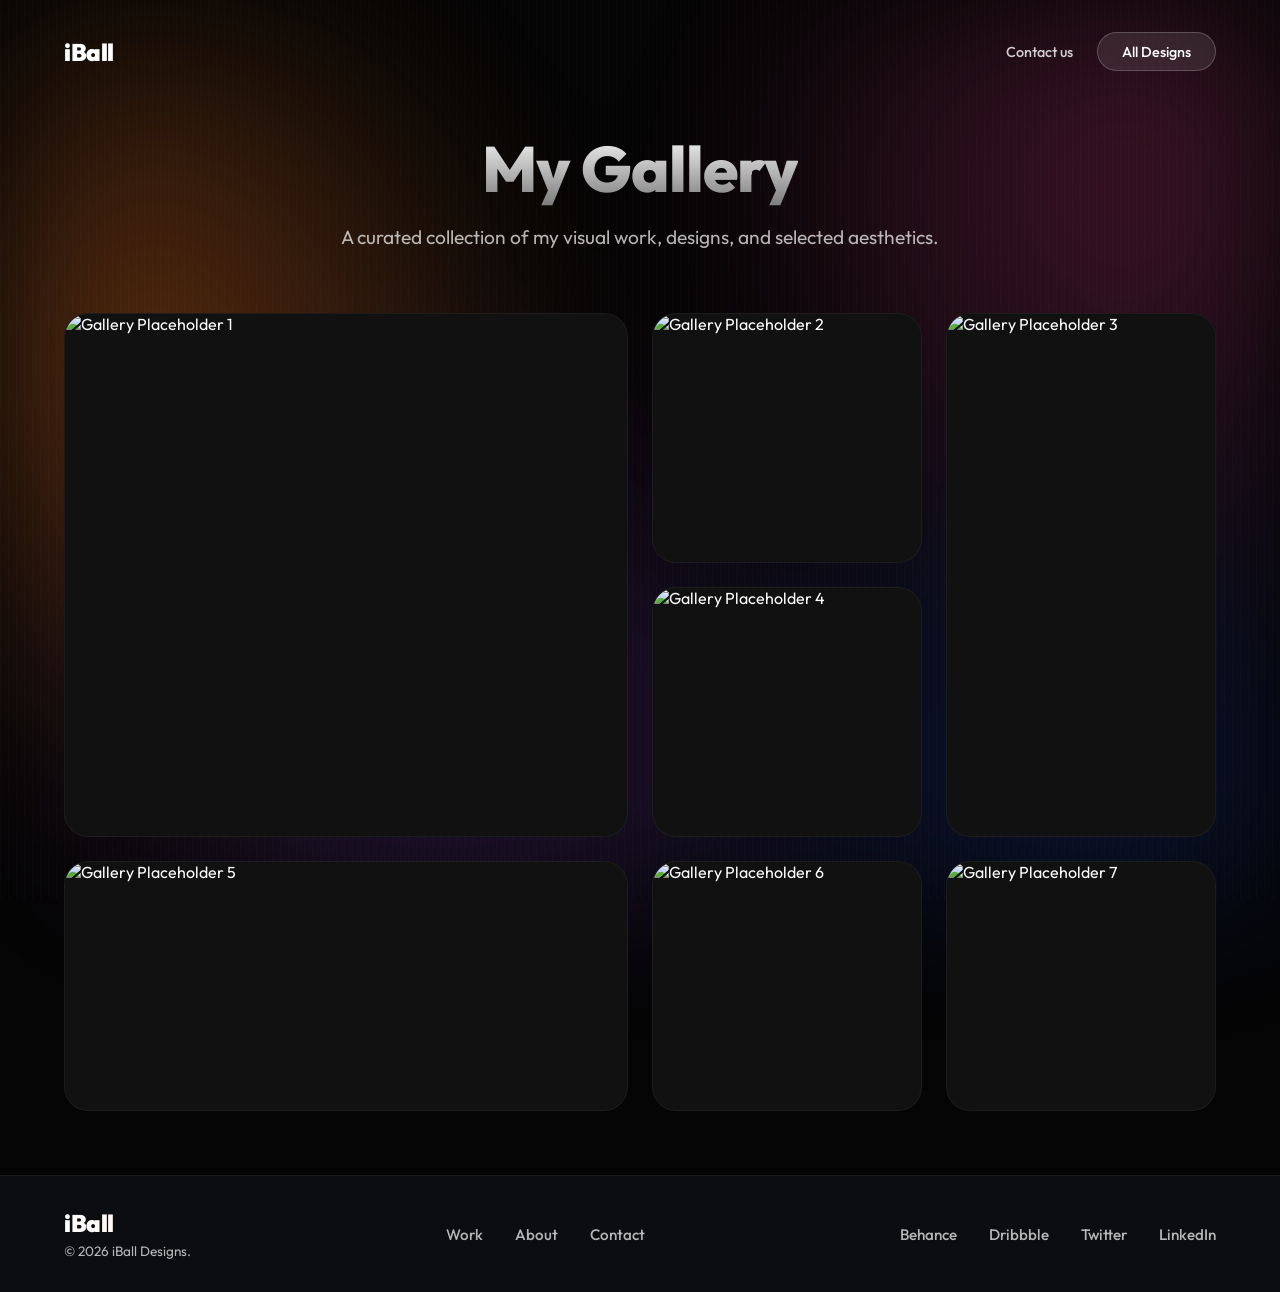
==== Website/gallery.html @ 33cebd2b "Prototype uploaded" ====
<!DOCTYPE html>
<html lang="en">

<head>
    <meta charset="UTF-8">
    <meta name="viewport" content="width=device-width, initial-scale=1.0">
    <title>iBall Designs | My Gallery</title>
    <!-- Modern Google Font: Outfit -->
    <link rel="preconnect" href="https://fonts.googleapis.com">
    <link rel="preconnect" href="https://fonts.gstatic.com" crossorigin>
    <link href="https://fonts.googleapis.com/css2?family=Outfit:wght@300;500;800;900&display=swap" rel="stylesheet">
    <link rel="stylesheet" href="theme.css">
</head>

<body>
    <!-- Navbar -->
    <nav class="navbar">
        <a href="index.html" class="logo" style="color: white; text-decoration: none;">iBall</a>
        <div class="nav-links">
            <a href="index.html#contact" class="nav-contact">Contact us</a>
            <a href="gallery.html" class="btn btn-secondary nav-btn">All Designs</a>
        </div>
    </nav>

    <!-- My Gallery Section -->
    <section class="gallery-section">
        <div class="gallery-header">
            <h2 class="section-title main-title-gradient">My Gallery</h2>
            <p class="section-description">A curated collection of my visual work, designs, and selected aesthetics.</p>
        </div>

        <div class="bento-grid">
            <!-- Large Item -->
            <div class="bento-item large">
                <img src="https://images.unsplash.com/photo-1618005182384-a83a8bd57fbe?auto=format&fit=crop&w=1200&q=80"
                    alt="Gallery Placeholder 1">
            </div>

            <!-- Standard Items -->
            <div class="bento-item">
                <img src="https://images.unsplash.com/photo-1558655146-d09347e92766?auto=format&fit=crop&w=600&q=80"
                    alt="Gallery Placeholder 2">
            </div>
            <div class="bento-item tall">
                <img src="https://images.unsplash.com/photo-1498050108023-c5249f4df085?auto=format&fit=crop&w=600&q=80"
                    alt="Gallery Placeholder 3">
            </div>
            <div class="bento-item">
                <img src="https://images.unsplash.com/photo-1633511090164-b448b173cc41?auto=format&fit=crop&w=600&q=80"
                    alt="Gallery Placeholder 4">
            </div>

            <!-- Wide Item -->
            <div class="bento-item wide">
                <img src="https://images.unsplash.com/photo-1550751827-4bd374c3f58b?auto=format&fit=crop&w=1200&q=80"
                    alt="Gallery Placeholder 5">
            </div>

            <!-- More Standard Items -->
            <div class="bento-item">
                <img src="https://images.unsplash.com/photo-1605810230434-7631ac76ec81?auto=format&fit=crop&w=600&q=80"
                    alt="Gallery Placeholder 6">
            </div>
            <div class="bento-item">
                <img src="https://images.unsplash.com/photo-1518770660439-4636190af475?auto=format&fit=crop&w=600&q=80"
                    alt="Gallery Placeholder 7">
            </div>
        </div>
    </section>

    <!-- Footer Section -->
    <footer class="site-footer">
        <div class="footer-container">
            <div class="footer-left">
                <div class="logo">iBall</div>
                <p>&copy; 2026 iBall Designs.</p>
            </div>
            <div class="footer-center">
                <a href="index.html#work">Work</a>
                <a href="index.html#about">About</a>
                <a href="index.html#contact">Contact</a>
            </div>
            <div class="footer-right">
                <a href="#">Behance</a>
                <a href="#">Dribbble</a>
                <a href="#">Twitter</a>
                <a href="#">LinkedIn</a>
            </div>
        </div>
    </footer>

    <!-- Image Modal -->
    <div id="imageModal" class="modal">
        <span class="close-modal">&times;</span>
        <img class="modal-content" id="modalImage" alt="Enlarged Image">
    </div>

    <script src="script.js"></script>
</body>

</html>
---- Website/theme.css ----
/* Base Styles & Custom Properties */
:root {
    --font-primary: 'Outfit', sans-serif;
    --text-color: #ffffff;
    --text-muted: rgba(255, 255, 255, 0.7);
    --primary-orange: #ff7043;
    --bg-overlay: rgba(0, 0, 0, 0.2);
}

* {
    margin: 0;
    padding: 0;
    box-sizing: border-box;
}

html {
    scroll-behavior: smooth;
}

body {
    font-family: var(--font-primary);
    color: var(--text-color);
    min-height: 100vh;
    overflow-x: hidden;
    background-color: #050505;
    position: relative;
    z-index: 0;
}

/* Cloudy Gradient Reveals */
body::before {
    content: '';
    position: fixed;
    top: 0;
    left: 0;
    right: 0;
    bottom: 0;
    z-index: -2;
    background:
        radial-gradient(circle at 10% 40%, rgba(255, 122, 39, 0.4) 0%, transparent 35%),
        radial-gradient(circle at 90% 20%, rgba(226, 65, 139, 0.3) 0%, transparent 35%),
        radial-gradient(circle at 35% 85%, rgba(126, 62, 191, 0.3) 0%, transparent 40%),
        radial-gradient(circle at 85% 90%, rgba(30, 63, 184, 0.3) 0%, transparent 35%);
    filter: blur(80px);
    opacity: 0.9;
    pointer-events: none;
}

/* Ribbed Texture Overlay */
body::after {
    content: '';
    position: fixed;
    top: 0;
    left: 0;
    right: 0;
    bottom: 0;
    z-index: -1;
    background: repeating-linear-gradient(to right,
            rgba(255, 255, 255, 0.02) 0px,
            rgba(255, 255, 255, 0.02) 1px,
            transparent 1px,
            transparent 8px);
    pointer-events: none;
}

/* Navbar */
.navbar {
    display: flex;
    justify-content: space-between;
    align-items: center;
    padding: 2rem 5%;
    position: absolute;
    width: 100%;
    top: 0;
    z-index: 10;
}

.logo {
    font-weight: 900;
    font-size: 1.5rem;
    letter-spacing: -0.5px;
}

.nav-links {
    display: flex;
    align-items: center;
}

.nav-links a {
    color: var(--text-color);
    text-decoration: none;
    margin-left: 2rem;
    font-weight: 500;
    font-size: 0.9rem;
    opacity: 0.8;
    transition: opacity 0.3s ease;
}

.nav-links a:hover {
    opacity: 1;
}

.nav-links .nav-contact {
    margin-left: 4rem;
}

.nav-links .nav-btn {
    margin-left: 1.5rem;
    padding: 0.6rem 1.5rem;
    opacity: 1;
    display: inline-flex;
    align-items: center;
    justify-content: center;
}

/* Hero Section */
.hero {
    display: flex;
    min-height: 100vh;
    padding: 6rem 5% 0;
    align-items: center;
    position: relative;
    z-index: 1;
}

/* Left Content */
.hero-content {
    flex: 1;
    max-width: 600px;
    animation: fadeUp 1s cubic-bezier(0.16, 1, 0.3, 1) forwards;
    opacity: 0;
    transform: translateY(30px);
    z-index: 10;
    pointer-events: none;
    /* Let mouse through to iframe */
}

/* Allow buttons to be clickable */
.hero-content .cta-group {
    pointer-events: auto;
}

.subtitle {
    font-size: 1rem;
    font-weight: 500;
    text-transform: uppercase;
    letter-spacing: 3px;
    color: var(--text-muted);
    margin-bottom: 1rem;
}

.title {
    font-size: clamp(6rem, 12vw, 10rem);
    font-weight: 900;
    line-height: 0.9;
    letter-spacing: -3px;
    margin-bottom: 1.5rem;
    text-shadow: 0 10px 30px rgba(0, 0, 0, 0.4);
}

.gradient-text {
    /* Using background-clip for a stunning text effect that pops against the background */
    background: linear-gradient(90deg, #fff, #ffeae3);
    -webkit-background-clip: text;
    background-clip: text;
    -webkit-text-fill-color: transparent;
}

.description {
    font-size: 1.2rem;
    line-height: 1.6;
    color: var(--text-muted);
    margin-bottom: 2.5rem;
    max-width: 80%;
}

/* Call to Action Buttons */
.cta-group {
    display: flex;
    gap: 1rem;
}

.btn {
    padding: 1rem 2rem;
    border-radius: 50px;
    font-size: 1rem;
    font-weight: 500;
    cursor: pointer;
    transition: all 0.3s cubic-bezier(0.16, 1, 0.3, 1);
    font-family: inherit;
    border: none;
    outline: none;
}

.btn-primary {
    background: #ffffff;
    color: #1a1a1a;
    box-shadow: 0 10px 20px rgba(0, 0, 0, 0.1);
}

.btn-primary:hover {
    transform: translateY(-3px);
    box-shadow: 0 15px 25px rgba(0, 0, 0, 0.2);
}

.btn-secondary {
    background: rgba(255, 255, 255, 0.1);
    color: #ffffff;
    border: 1px solid rgba(255, 255, 255, 0.2);
    backdrop-filter: blur(10px);
}

.btn-secondary:hover {
    background: rgba(255, 255, 255, 0.2);
}

/* Right Content: Spline Asset */
.hero-asset {
    position: absolute;
    top: 0;
    left: 0;
    width: 150vw;
    /* Stretch width so center is horizontally shifted to 75vw (right screen half) */
    height: 100vh;
    z-index: 1;
    /* Below content but above background */
    display: block;
    pointer-events: auto;
}

.spline-placeholder {
    width: 100%;
    height: 100%;
    position: relative;
    background: transparent;
    border: none;
    box-shadow: none;
    backdrop-filter: none;
    -webkit-backdrop-filter: none;
}

/* Removed Placeholder content as we use iframe now */

/* Animations */
@keyframes fadeUp {
    to {
        opacity: 1;
        transform: translateY(0);
    }
}

@keyframes float {

    0%,
    100% {
        transform: translateY(0);
    }

    50% {
        transform: translateY(-15px);
    }
}

@keyframes drift {
    0% {
        transform: translate(-30%, -30%);
    }

    100% {
        transform: translate(30%, 30%);
    }
}

/* Responsive */
@media (max-width: 992px) {
    .hero {
        flex-direction: column;
        text-align: center;
        padding-top: 8rem;
    }

    .hero-content {
        margin: 0 auto;
        display: flex;
        flex-direction: column;
        align-items: center;
    }

    .description {
        max-width: 100%;
    }

    .hero-asset {
        position: relative;
        width: 100vw;
        left: -5%;
        /* account for container padding */
        height: 50vh;
    }

    .spline-placeholder {
        min-height: 400px;
    }

    .work-container {
        flex-direction: column-reverse;
        gap: 2rem;
    }

    .work-header {
        text-align: center;
        margin-bottom: 2rem;
        padding-right: 0;
    }

    /* Carousel Responsive */
    .carousel-container {
        width: 100%;
        height: 350px;
        flex: none;
    }

    .card {
        width: 90%;
        aspect-ratio: 16 / 9;
        height: auto;
    }

    .card.state-1 {
        transform: translate(-50%, -50%) scale(0.85) translateX(15%);
    }

    .card.state--1 {
        transform: translate(-50%, -50%) scale(0.85) translateX(-15%);
    }
}

/* --- My Work Carousel Section --- */
.work-section {
    padding: 4rem 5%;
    background-color: #0c0d10;
    /* Different dark theme background */
    position: relative;
    z-index: 1;
    overflow: hidden;
}

.work-section::before {
    content: '';
    position: absolute;
    top: -50%;
    left: -50%;
    width: 200%;
    height: 200%;
    background: radial-gradient(circle at 50% 50%, rgba(255, 112, 67, 0.05) 0%, transparent 60%);
    z-index: -1;
    pointer-events: none;
}

.work-container {
    max-width: 1400px;
    margin: 0 auto;
    display: flex;
    flex-direction: row;
    align-items: center;
    gap: 4rem;
}

.work-header {
    text-align: left;
    margin-bottom: 0;
    flex: 1;
    padding-right: 2rem;
}

.section-title {
    font-size: clamp(3rem, 5vw, 4.5rem);
    font-weight: 800;
    margin-bottom: 1rem;
    letter-spacing: -1px;
}

.section-description {
    color: var(--text-muted);
    font-size: 1.2rem;
    max-width: 600px;
}

/* Stacked Carousel Container */
.carousel-container {
    position: relative;
    flex: 1.5;
    width: 100%;
    max-width: 900px;
    height: 450px;
    perspective: 1000px;
    display: flex;
    justify-content: center;
    align-items: center;
}

.carousel-cards {
    position: relative;
    width: 100%;
    height: 100%;
    transform-style: preserve-3d;
    cursor: grab;
    user-select: none;
}

.carousel-cards:active {
    cursor: grabbing;
}

/* Individual Cards */
.card {
    position: absolute;
    top: 50%;
    left: 50%;
    width: 75%;
    aspect-ratio: 16 / 9;
    height: auto;
    transform: translate(-50%, -50%);
    /* Default centered state */
    background: #111;
    border-radius: 24px;
    overflow: hidden;
    box-shadow: 0 20px 40px rgba(0, 0, 0, 0.4);
    transition: transform 0.6s cubic-bezier(0.2, 0.8, 0.2, 1), opacity 0.6s ease, z-index 0s;
    will-change: transform, opacity;
    border: 1px solid rgba(255, 255, 255, 0.05);
}

.card img {
    width: 100%;
    height: 100%;
    object-fit: cover;
    pointer-events: none;
}

.card-content {
    position: absolute;
    bottom: 0;
    left: 0;
    width: 100%;
    padding: 2.5rem 2rem 2rem;
    background: linear-gradient(to top, rgba(0, 0, 0, 0.95) 0%, rgba(0, 0, 0, 0) 100%);
    transform: translateY(20px);
    opacity: 0;
    transition: all 0.4s ease;
}

/* Only show content for active card */
.card.state-0 .card-content {
    transform: translateY(0);
    opacity: 1;
}

.card-content h3 {
    font-size: 1.8rem;
    margin-bottom: 0.5rem;
    font-weight: 700;
    color: #fff;
}

.card-content p {
    color: var(--primary-orange);
    font-weight: 500;
    font-size: 1rem;
}

/* Dynamic Card States */
/* state-0 = active (front) */
.card.state-0 {
    transform: translate(-50%, -50%) scale(1) translateX(0);
    z-index: 3;
    opacity: 1;
    box-shadow: 0 30px 60px rgba(0, 0, 0, 0.5), 0 0 0 1px rgba(255, 255, 255, 0.1);
}

/* state-1 = right (next) */
.card.state-1 {
    transform: translate(-50%, -50%) scale(0.85) translateX(25%);
    z-index: 2;
    opacity: 0.6;
}

/* state--1 = left (prev) */
.card.state--1 {
    transform: translate(-50%, -50%) scale(0.85) translateX(-25%);
    z-index: 2;
    opacity: 0.6;
}

/* Hidden behind cards */
.card.state-hidden {
    transform: translate(-50%, -50%) scale(0.7) translateX(0);
    z-index: 1;
    opacity: 0;
}

/* Controls */
.carousel-controls {
    position: absolute;
    bottom: -20px;
    display: flex;
    gap: 1.5rem;
    z-index: 10;
}

.control-btn {
    width: 50px;
    height: 50px;
    border-radius: 50%;
    background: rgba(255, 255, 255, 0.05);
    border: 1px solid rgba(255, 255, 255, 0.1);
    color: #fff;
    cursor: pointer;
    display: flex;
    justify-content: center;
    align-items: center;
    transition: all 0.3s cubic-bezier(0.16, 1, 0.3, 1);
    backdrop-filter: blur(10px);
}

.control-btn:hover {
    background: rgba(255, 255, 255, 0.2);
}

/* --- Contact Section --- */
.contact-section {
    padding: 6rem 5%;
    background-color: transparent;
    position: relative;
    z-index: 1;
}

.contact-header {
    text-align: center;
    margin-bottom: 4rem;
}

.contact-header .section-title {
    font-size: clamp(2.5rem, 5vw, 4rem);
    font-weight: 800;
    margin-bottom: 1rem;
    letter-spacing: -1px;
}

.main-title-gradient {
    background: linear-gradient(to bottom, #ffffff 0%, #777777 100%);
    -webkit-background-clip: text;
    background-clip: text;
    -webkit-text-fill-color: transparent;
    display: inline-block;
}

.contact-header .section-description {
    color: var(--text-muted);
    font-size: 1.1rem;
    max-width: 500px;
    margin: 0 auto;
}

.contact-container {
    max-width: 1000px;
    margin: 0 auto;
    display: flex;
    justify-content: space-between;
    gap: 4rem;
    align-items: flex-start;
}

/* Left Side: Contact Info (matches image, except flipped visually via html structure) */
.contact-info {
    flex: 1;
    display: flex;
    flex-direction: column;
    gap: 2.5rem;
    padding-top: 1rem;
}

.info-item {
    display: flex;
    align-items: center;
    gap: 1.5rem;
}

.info-icon {
    width: 60px;
    height: 60px;
    background: linear-gradient(135deg, #f8f9fa 0%, #ced4da 100%);
    border-radius: 50%;
    display: flex;
    justify-content: center;
    align-items: center;
    color: #1a1a1a;
    flex-shrink: 0;
    box-shadow: 0 10px 20px rgba(255, 255, 255, 0.05);
}

.info-text h3 {
    font-size: 1.1rem;
    font-weight: 700;
    margin-bottom: 0.3rem;
    color: #fff;
}

.info-text p {
    color: var(--text-muted);
    font-size: 0.95rem;
}

.social-links-section {
    margin-top: 1rem;
}

.social-links-section h3 {
    font-size: 1.1rem;
    font-weight: 600;
    margin-bottom: 1.2rem;
    color: #fff;
}

.social-icons {
    display: flex;
    gap: 1rem;
}

.social-icon {
    width: 45px;
    height: 45px;
    background: rgba(255, 255, 255, 0.1);
    border: 1px solid rgba(255, 255, 255, 0.2);
    backdrop-filter: blur(10px);
    border-radius: 50%;
    display: flex;
    justify-content: center;
    align-items: center;
    color: #fff;
    text-decoration: none;
    font-weight: 600;
    font-size: 0.9rem;
    transition: all 0.3s cubic-bezier(0.16, 1, 0.3, 1);
}

.social-icon:hover {
    background: rgba(255, 255, 255, 0.2);
}

/* Right Side: Contact Form */
.contact-form-container {
    flex: 1.5;
    background-color: #1f1f1f;
    padding: 3rem;
    border-radius: 12px;
    border: 1px solid rgba(255, 255, 255, 0.05);
}

.form-title {
    font-size: 1.8rem;
    font-weight: 700;
    margin-bottom: 1.5rem;
    color: #fff;
}

.contact-form {
    display: flex;
    flex-direction: column;
    gap: 1.2rem;
}

.form-group {
    display: flex;
    flex-direction: column;
    gap: 0.5rem;
}

.form-group label {
    font-size: 0.9rem;
    font-weight: 600;
    color: #fff;
}

.form-group input,
.form-group textarea {
    width: 100%;
    padding: 1rem 1.2rem;
    background-color: #2a2a2a;
    border: 1px solid #333;
    border-radius: 8px;
    color: #fff;
    font-family: var(--font-primary);
    font-size: 0.95rem;
    transition: all 0.3s ease;
    outline: none;
}

.form-group input::placeholder,
.form-group textarea::placeholder {
    color: rgba(255, 255, 255, 0.4);
}

.form-group input:focus,
.form-group textarea:focus {
    border-color: #ced4da;
    background-color: #333;
    box-shadow: 0 0 0 2px rgba(255, 255, 255, 0.1);
}

.form-group textarea {
    resize: vertical;
    min-height: 120px;
}

.btn-submit {
    background: linear-gradient(135deg, #f8f9fa 0%, #ced4da 100%);
    color: #1a1a1a;
    border: none;
    padding: 1.2rem;
    border-radius: 8px;
    font-size: 1.1rem;
    font-weight: 600;
    cursor: pointer;
    transition: all 0.3s ease;
    margin-top: 0.5rem;
    width: 100%;
}

.btn-submit:hover {
    background: linear-gradient(135deg, #ffffff 0%, #e9ecef 100%);
    transform: translateY(-2px);
    box-shadow: 0 10px 20px rgba(255, 255, 255, 0.15);
}

@media (max-width: 992px) {
    .contact-container {
        flex-direction: column;
    }

    .contact-info,
    .contact-form-container {
        width: 100%;
    }

    .contact-form-container {
        padding: 2rem;
    }
}

/* --- Footer Section --- */
.site-footer {
    background-color: #0c0d10;
    padding: 2rem 5%;
    border-top: 1px solid rgba(255, 255, 255, 0.05);
    position: relative;
    z-index: 10;
}

.footer-container {
    max-width: 1400px;
    margin: 0 auto;
    display: flex;
    justify-content: space-between;
    align-items: center;
    flex-wrap: wrap;
    gap: 2rem;
}

.footer-left {
    display: flex;
    flex-direction: column;
    gap: 0.25rem;
}

.footer-left .logo {
    font-size: 1.5rem;
    font-weight: 900;
    margin-bottom: 0;
    background: linear-gradient(90deg, #fff, #ffeae3);
    -webkit-background-clip: text;
    background-clip: text;
    -webkit-text-fill-color: transparent;
    display: inline-block;
}

.footer-left p {
    color: var(--text-muted);
    font-size: 0.85rem;
}

.footer-center,
.footer-right {
    display: flex;
    gap: 2rem;
    align-items: center;
    flex-wrap: wrap;
}

.footer-center a,
.footer-right a {
    color: var(--text-muted);
    text-decoration: none;
    font-size: 0.95rem;
    font-weight: 500;
    transition: color 0.3s ease;
}

.footer-center a:hover,
.footer-right a:hover {
    color: var(--primary-orange);
}

@media (max-width: 992px) {
    .footer-container {
        flex-direction: column;
        text-align: center;
        gap: 1.5rem;
    }

    .footer-center,
    .footer-right {
        justify-content: center;
        gap: 1.5rem;
    }
}

/* --- Gallery Bento Grid --- */
.gallery-section {
    padding: 8rem 5% 4rem;
    min-height: 100vh;
    background-color: transparent;
    position: relative;
    z-index: 1;
}

.gallery-header {
    text-align: center;
    margin-bottom: 4rem;
}

.gallery-header .section-title {
    font-size: clamp(3rem, 5vw, 4.5rem);
    font-weight: 800;
    margin-bottom: 1rem;
    letter-spacing: -1px;
}

.gallery-header .section-description {
    color: var(--text-muted);
    font-size: 1.2rem;
    max-width: 600px;
    margin: 0 auto;
}

.bento-grid {
    display: grid;
    grid-template-columns: repeat(4, 1fr);
    grid-auto-rows: 250px;
    gap: 1.5rem;
    max-width: 1400px;
    margin: 0 auto;
}

.bento-item {
    position: relative;
    border-radius: 24px;
    overflow: hidden;
    background: #111;
    border: 1px solid rgba(255, 255, 255, 0.05);
    transition: transform 0.4s ease, box-shadow 0.4s ease;
}

.bento-item img {
    width: 100%;
    height: 100%;
    object-fit: cover;
    transition: transform 0.6s ease;
}

.bento-item:hover {
    transform: translateY(-5px);
    box-shadow: 0 20px 40px rgba(0, 0, 0, 0.4), 0 0 0 1px rgba(255, 112, 67, 0.3);
}

.bento-item:hover img {
    transform: scale(1.05);
}

/* Specific Grid Placements for Bento Layout */
.bento-item.large {
    grid-column: span 2;
    grid-row: span 2;
}

.bento-item.tall {
    grid-row: span 2;
}

.bento-item.wide {
    grid-column: span 2;
}

@media (max-width: 992px) {
    .bento-grid {
        grid-template-columns: repeat(2, 1fr);
        grid-auto-rows: 200px;
    }
}

@media (max-width: 576px) {
    .bento-grid {
        grid-template-columns: 1fr;
        grid-auto-rows: 250px;
    }

    .bento-item.large,
    .bento-item.wide,
    .bento-item.tall {
        grid-column: 1 / -1;
        grid-row: auto;
    }
}

/* --- Image Modal --- */
.modal {
    display: none;
    /* Block will be overridden by JS via flex, or use class to toggle flex */
    position: fixed;
    z-index: 2000;
    left: 0;
    top: 0;
    width: 100%;
    height: 100%;
    overflow: hidden;
    background-color: rgba(0, 0, 0, 0.9);
    backdrop-filter: blur(10px);
    opacity: 0;
    transition: opacity 0.3s ease;
}

.modal.show {
    display: flex;
    justify-content: center;
    align-items: center;
    opacity: 1;
}

.modal-content {
    margin: auto;
    display: block;
    max-width: 90%;
    max-height: 90vh;
    object-fit: contain;
    border-radius: 12px;
    box-shadow: 0 10px 40px rgba(0, 0, 0, 0.6);
    transform: scale(0.95);
    transition: transform 0.3s cubic-bezier(0.16, 1, 0.3, 1);
}

.modal.show .modal-content {
    transform: scale(1);
}

.close-modal {
    position: absolute;
    top: 25px;
    right: 35px;
    color: #fff;
    font-size: 40px;
    font-family: sans-serif;
    font-weight: 300;
    transition: color 0.3s ease, transform 0.3s ease;
    cursor: pointer;
    z-index: 2001;
    line-height: 1;
}

.close-modal:hover {
    color: var(--primary-orange);
    transform: scale(1.1);
}

.bento-item {
    cursor: pointer;
}
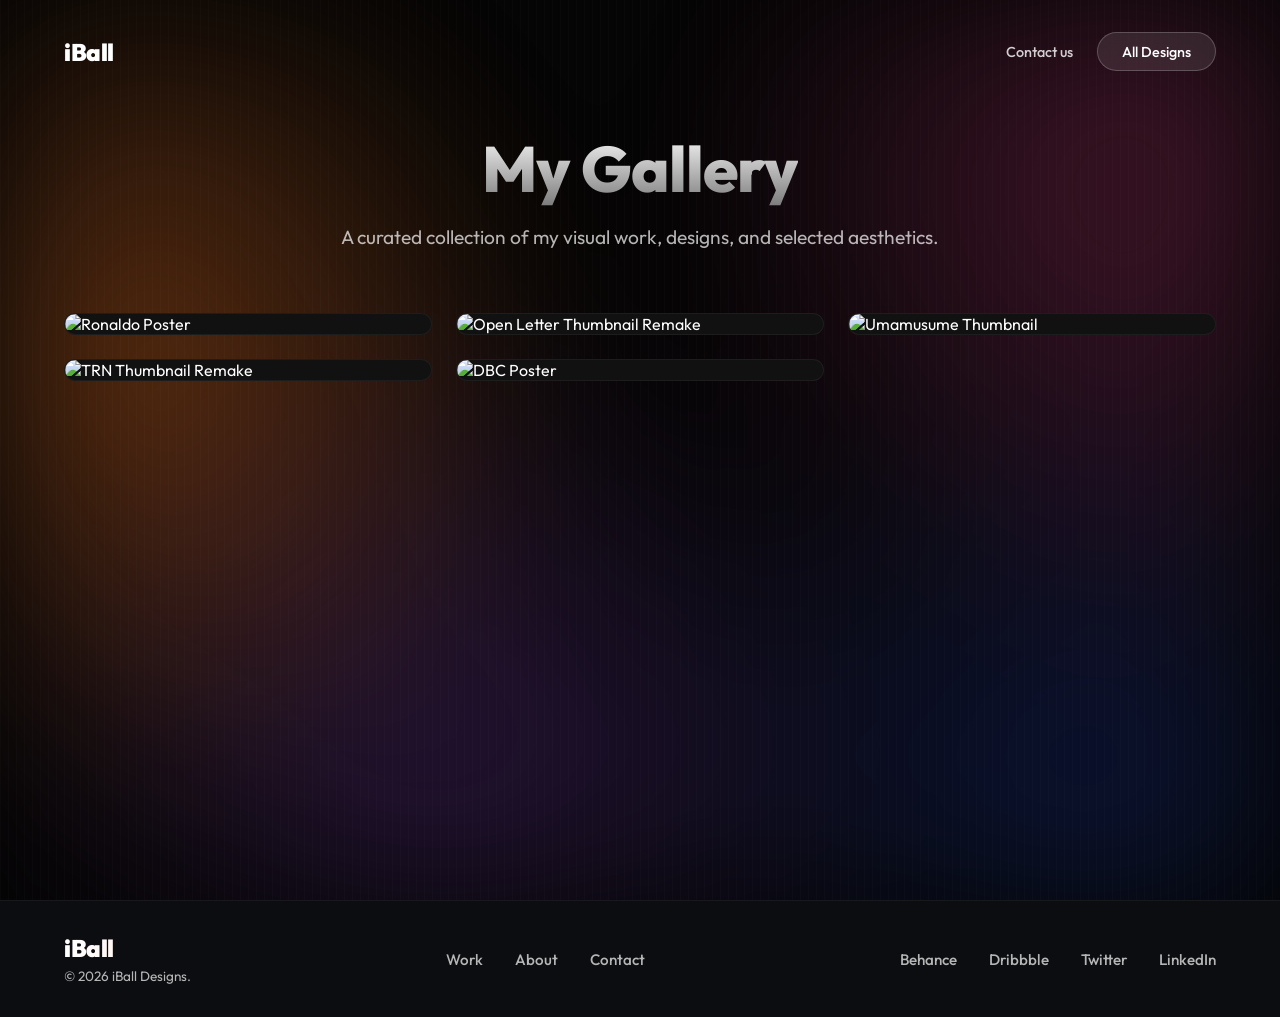
==== commit 05f76adc: "Update website - gallery redesign, new images, mobile responsiveness improvements" ====
--- a/Website/gallery.html
+++ b/Website/gallery.html
@@ -30,40 +30,22 @@
         </div>
 
         <div class="bento-grid">
-            <!-- Large Item -->
-            <div class="bento-item large">
-                <img src="https://images.unsplash.com/photo-1618005182384-a83a8bd57fbe?auto=format&fit=crop&w=1200&q=80"
-                    alt="Gallery Placeholder 1">
-            </div>
-
-            <!-- Standard Items -->
+            <!-- Column items — flow naturally into 3-column masonry -->
             <div class="bento-item">
-                <img src="https://images.unsplash.com/photo-1558655146-d09347e92766?auto=format&fit=crop&w=600&q=80"
-                    alt="Gallery Placeholder 2">
-            </div>
-            <div class="bento-item tall">
-                <img src="https://images.unsplash.com/photo-1498050108023-c5249f4df085?auto=format&fit=crop&w=600&q=80"
-                    alt="Gallery Placeholder 3">
+                <img src="https://i.ibb.co/fVCcN5w3/Ronaldo-Poster.webp" alt="Ronaldo Poster">
             </div>
             <div class="bento-item">
-                <img src="https://images.unsplash.com/photo-1633511090164-b448b173cc41?auto=format&fit=crop&w=600&q=80"
-                    alt="Gallery Placeholder 4">
-            </div>
-
-            <!-- Wide Item -->
-            <div class="bento-item wide">
-                <img src="https://images.unsplash.com/photo-1550751827-4bd374c3f58b?auto=format&fit=crop&w=1200&q=80"
-                    alt="Gallery Placeholder 5">
-            </div>
-
-            <!-- More Standard Items -->
-            <div class="bento-item">
-                <img src="https://images.unsplash.com/photo-1605810230434-7631ac76ec81?auto=format&fit=crop&w=600&q=80"
-                    alt="Gallery Placeholder 6">
+                <img src="https://i.ibb.co/BH3b4gr2/TRN-thumbnail-remake.webp" alt="TRN Thumbnail Remake">
             </div>
             <div class="bento-item">
-                <img src="https://images.unsplash.com/photo-1518770660439-4636190af475?auto=format&fit=crop&w=600&q=80"
-                    alt="Gallery Placeholder 7">
+                <img src="https://i.ibb.co/JjFgvhGb/open-letter-thumbnail-remake.webp"
+                    alt="Open Letter Thumbnail Remake">
+            </div>
+            <div class="bento-item">
+                <img src="https://i.ibb.co/GQDcrDsP/DBC-poster-tn.webp" alt="DBC Poster">
+            </div>
+            <div class="bento-item">
+                <img src="https://i.ibb.co/jkb76z9B/Umamusume-tn.webp" alt="Umamusume Thumbnail">
             </div>
         </div>
     </section>
--- a/Website/theme.css
+++ b/Website/theme.css
@@ -853,28 +853,29 @@
     margin: 0 auto;
 }
 
+/* 3-Column Masonry Gallery */
 .bento-grid {
-    display: grid;
-    grid-template-columns: repeat(4, 1fr);
-    grid-auto-rows: 250px;
-    gap: 1.5rem;
+    columns: 3;
+    column-gap: 1.5rem;
     max-width: 1400px;
     margin: 0 auto;
 }
 
 .bento-item {
-    position: relative;
-    border-radius: 24px;
+    break-inside: avoid;
+    display: block;
+    border-radius: 20px;
     overflow: hidden;
     background: #111;
     border: 1px solid rgba(255, 255, 255, 0.05);
     transition: transform 0.4s ease, box-shadow 0.4s ease;
+    margin-bottom: 1.5rem;
 }
 
 .bento-item img {
     width: 100%;
-    height: 100%;
-    object-fit: cover;
+    height: auto;
+    display: block;
     transition: transform 0.6s ease;
 }
 
@@ -884,41 +885,18 @@
 }
 
 .bento-item:hover img {
-    transform: scale(1.05);
-}
-
-/* Specific Grid Placements for Bento Layout */
-.bento-item.large {
-    grid-column: span 2;
-    grid-row: span 2;
-}
-
-.bento-item.tall {
-    grid-row: span 2;
-}
-
-.bento-item.wide {
-    grid-column: span 2;
+    transform: scale(1.04);
 }
 
 @media (max-width: 992px) {
     .bento-grid {
-        grid-template-columns: repeat(2, 1fr);
-        grid-auto-rows: 200px;
+        columns: 2;
     }
 }
 
 @media (max-width: 576px) {
     .bento-grid {
-        grid-template-columns: 1fr;
-        grid-auto-rows: 250px;
-    }
-
-    .bento-item.large,
-    .bento-item.wide,
-    .bento-item.tall {
-        grid-column: 1 / -1;
-        grid-row: auto;
+        columns: 1;
     }
 }
 
@@ -983,4 +961,177 @@
 
 .bento-item {
     cursor: pointer;
+}
+
+/* --- Global Mobile Responsiveness Updates --- */
+@media (max-width: 768px) {
+
+    /* Navbar */
+    .navbar {
+        padding: 1.5rem 5%;
+        flex-wrap: wrap;
+        gap: 1rem;
+        justify-content: center;
+    }
+
+    .logo {
+        width: 100%;
+        text-align: center;
+        margin-bottom: 0.5rem;
+    }
+
+    .nav-links {
+        width: 100%;
+        justify-content: center;
+        flex-wrap: wrap;
+        gap: 1rem;
+    }
+
+    .nav-links .nav-contact,
+    .nav-links a,
+    .nav-links .nav-btn {
+        margin-left: 0;
+    }
+
+    /* Hero Section */
+    .hero {
+        padding-top: 10rem;
+    }
+
+    .title {
+        font-size: clamp(4rem, 15vw, 6rem);
+    }
+
+    .hero-asset {
+        height: 40vh;
+    }
+
+    .spline-placeholder {
+        min-height: 300px;
+    }
+
+    /* Section Headers */
+    .section-title,
+    .gallery-header .section-title {
+        font-size: clamp(2.5rem, 8vw, 3.5rem);
+    }
+
+    /* Gallery */
+    .gallery-section {
+        padding-top: 11rem;
+    }
+
+    /* My Work Section */
+    .work-container {
+        flex-direction: column-reverse;
+        gap: 2rem;
+    }
+
+    .work-header {
+        padding-right: 0;
+        text-align: center;
+    }
+
+    .carousel-container {
+        width: 100%;
+        max-width: 100%;
+    }
+
+    /* Contact Page */
+    .contact-container {
+        flex-direction: column;
+        gap: 2rem;
+    }
+
+    .contact-info {
+        gap: 1.5rem;
+    }
+
+    /* Footer */
+    .footer-container {
+        gap: 1.5rem;
+        flex-direction: column;
+        align-items: center;
+    }
+
+    .footer-center,
+    .footer-right {
+        gap: 1rem;
+        flex-direction: column;
+        align-items: center;
+    }
+
+    .footer-left .logo {
+        text-align: center;
+        width: 100%;
+    }
+
+    .footer-left p {
+        text-align: center;
+    }
+}
+
+@media (max-width: 576px) {
+
+    /* Navbar adjustments for very small screens */
+    .nav-links {
+        flex-direction: column;
+        align-items: center;
+    }
+
+    /* Hero Section */
+    .hero {
+        padding-top: 12rem;
+    }
+
+    .title {
+        font-size: clamp(3rem, 12vw, 4rem);
+    }
+
+    .description {
+        font-size: 1rem;
+    }
+
+    .cta-group {
+        flex-direction: column;
+        width: 100%;
+        align-items: stretch;
+    }
+
+    .cta-group .btn {
+        width: 100%;
+        text-align: center;
+    }
+
+    /* Carousel / Cards */
+    .work-container {
+        padding: 0 1rem;
+    }
+
+    .carousel-container {
+        height: 300px;
+    }
+
+    .card-content h3 {
+        font-size: 1.3rem;
+    }
+
+    .card-content p {
+        font-size: 0.9rem;
+    }
+
+    .card.state-1,
+    .card.state--1 {
+        opacity: 0;
+        /* Hide side cards on mobile to reduce clutter */
+    }
+
+    /* Gallery */
+    .gallery-section {
+        padding-top: 12rem;
+    }
+
+    .bento-grid {
+        gap: 1rem;
+    }
 }
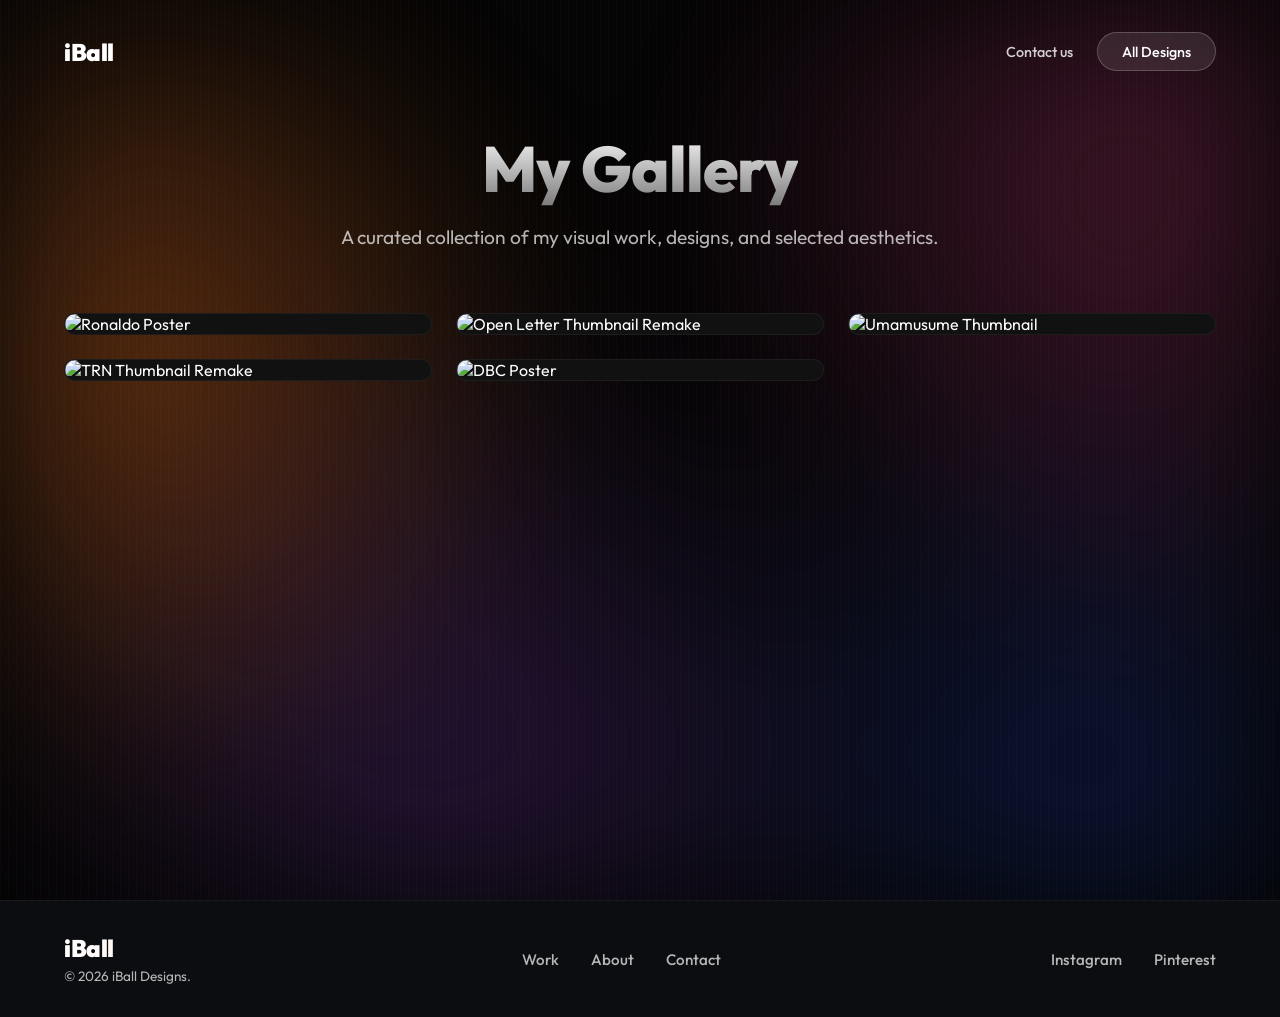
==== commit 3e05cfd5: "Update social links to Instagram and Pinterest" ====
--- a/Website/gallery.html
+++ b/Website/gallery.html
@@ -63,10 +63,8 @@
                 <a href="index.html#contact">Contact</a>
             </div>
             <div class="footer-right">
-                <a href="#">Behance</a>
-                <a href="#">Dribbble</a>
-                <a href="#">Twitter</a>
-                <a href="#">LinkedIn</a>
+                <a href="https://www.instagram.com/i_ball.exe/" target="_blank">Instagram</a>
+                <a href="https://pin.it/5xarr5I6S" target="_blank">Pinterest</a>
             </div>
         </div>
     </footer>
--- a/Website/theme.css
+++ b/Website/theme.css
@@ -277,6 +277,7 @@
         flex-direction: column;
         text-align: center;
         padding-top: 8rem;
+        gap: 0;
     }
 
     .hero-content {
@@ -284,22 +285,34 @@
         display: flex;
         flex-direction: column;
         align-items: center;
+        order: 2;
+        position: relative;
+        z-index: 10;
     }
 
     .description {
         max-width: 100%;
     }
 
+    /* Move sphere above text on mobile */
     .hero-asset {
+        order: 1;
         position: relative;
-        width: 100vw;
-        left: -5%;
-        /* account for container padding */
-        height: 50vh;
+        width: 100%;
+        left: 0;
+        height: 45vh;
+        min-height: 280px;
+        max-height: 380px;
     }
 
     .spline-placeholder {
-        min-height: 400px;
+        min-height: unset;
+        height: 100%;
+    }
+
+    /* My Work Section */
+    .work-section {
+        overflow: visible;
     }
 
     .work-container {
@@ -316,14 +329,24 @@
     /* Carousel Responsive */
     .carousel-container {
         width: 100%;
-        height: 350px;
-        flex: none;
+        max-width: 100%;
+        height: 220px;
+    }
+
+    .carousel-cards {
+        width: 100%;
+        height: 100%;
     }
 
     .card {
-        width: 90%;
-        aspect-ratio: 16 / 9;
-        height: auto;
+        width: 88%;
+        height: 90%;
+        aspect-ratio: unset;
+    }
+
+    /* Hide arrows on mobile — swipe is available */
+    .carousel-controls {
+        display: none;
     }
 
     .card.state-1 {
@@ -389,7 +412,7 @@
 /* Stacked Carousel Container */
 .carousel-container {
     position: relative;
-    flex: 1.5;
+    flex-shrink: 0;
     width: 100%;
     max-width: 900px;
     height: 450px;
@@ -813,13 +836,17 @@
 
 @media (max-width: 992px) {
     .footer-container {
-        flex-direction: column;
-        text-align: center;
+        flex-direction: row;
+        flex-wrap: wrap;
+        justify-content: space-between;
+        align-items: center;
         gap: 1.5rem;
     }
 
     .footer-center,
     .footer-right {
+        flex-direction: row;
+        flex-wrap: wrap;
         justify-content: center;
         gap: 1.5rem;
     }
@@ -966,48 +993,53 @@
 /* --- Global Mobile Responsiveness Updates --- */
 @media (max-width: 768px) {
 
-    /* Navbar */
+    /* Navbar — keep it in one compact horizontal row */
     .navbar {
-        padding: 1.5rem 5%;
-        flex-wrap: wrap;
-        gap: 1rem;
-        justify-content: center;
+        padding: 0.75rem 4%;
+        flex-wrap: nowrap;
+        justify-content: space-between;
+        align-items: center;
+        gap: 0;
     }
 
     .logo {
-        width: 100%;
-        text-align: center;
-        margin-bottom: 0.5rem;
+        width: auto;
+        text-align: left;
+        margin-bottom: 0;
+        font-size: 1.2rem;
     }
 
     .nav-links {
-        width: 100%;
-        justify-content: center;
-        flex-wrap: wrap;
-        gap: 1rem;
-    }
-
-    .nav-links .nav-contact,
-    .nav-links a,
+        width: auto;
+        justify-content: flex-end;
+        flex-wrap: nowrap;
+        gap: 0.5rem;
+    }
+
+    .nav-links .nav-contact {
+        margin-left: 0;
+        font-size: 0.8rem;
+    }
+
     .nav-links .nav-btn {
-        margin-left: 0;
+        margin-left: 0.5rem;
+        padding: 0.4rem 1rem;
+        font-size: 0.8rem;
     }
 
     /* Hero Section */
     .hero {
-        padding-top: 10rem;
+        padding-top: 4rem;
+    }
+
+    .hero-asset {
+        height: 40vh;
+        min-height: 250px;
+        max-height: 340px;
     }
 
     .title {
         font-size: clamp(4rem, 15vw, 6rem);
-    }
-
-    .hero-asset {
-        height: 40vh;
-    }
-
-    .spline-placeholder {
-        min-height: 300px;
     }
 
     /* Section Headers */
@@ -1018,7 +1050,7 @@
 
     /* Gallery */
     .gallery-section {
-        padding-top: 11rem;
+        padding-top: 6rem;
     }
 
     /* My Work Section */
@@ -1035,6 +1067,7 @@
     .carousel-container {
         width: 100%;
         max-width: 100%;
+        height: 220px;
     }
 
     /* Contact Page */
@@ -1047,41 +1080,70 @@
         gap: 1.5rem;
     }
 
-    /* Footer */
+    /* Footer — keep horizontal layout */
     .footer-container {
-        gap: 1.5rem;
-        flex-direction: column;
+        gap: 1rem;
+        flex-direction: row;
         align-items: center;
+        justify-content: space-between;
+        flex-wrap: wrap;
+    }
+
+    .footer-left {
+        gap: 0.1rem;
+    }
+
+    .footer-left .logo {
+        font-size: 1.2rem;
+    }
+
+    .footer-left p {
+        font-size: 0.75rem;
     }
 
     .footer-center,
     .footer-right {
-        gap: 1rem;
-        flex-direction: column;
+        gap: 0.75rem;
+        flex-direction: row;
         align-items: center;
-    }
-
-    .footer-left .logo {
-        text-align: center;
-        width: 100%;
-    }
-
-    .footer-left p {
-        text-align: center;
+        flex-wrap: wrap;
+    }
+
+    .footer-center a,
+    .footer-right a {
+        font-size: 0.8rem;
     }
 }
 
 @media (max-width: 576px) {
 
-    /* Navbar adjustments for very small screens */
-    .nav-links {
-        flex-direction: column;
-        align-items: center;
+    /* Navbar — compact single row, hide 'Contact us' text to save space */
+    .navbar {
+        padding: 0.6rem 4%;
+    }
+
+    .logo {
+        font-size: 1.1rem;
+    }
+
+    .nav-links .nav-contact {
+        display: none;
+    }
+
+    .nav-links .nav-btn {
+        padding: 0.4rem 0.9rem;
+        font-size: 0.78rem;
     }
 
     /* Hero Section */
     .hero {
-        padding-top: 12rem;
+        padding-top: 3rem;
+    }
+
+    .hero-asset {
+        height: 35vh;
+        min-height: 220px;
+        max-height: 300px;
     }
 
     .title {
@@ -1103,32 +1165,66 @@
         text-align: center;
     }
 
-    /* Carousel / Cards */
+    /* My Work Carousel */
+    .work-section {
+        padding: 2.5rem 4%;
+    }
+
     .work-container {
-        padding: 0 1rem;
+        padding: 0;
+        gap: 1.5rem;
     }
 
     .carousel-container {
-        height: 300px;
-    }
-
-    .card-content h3 {
-        font-size: 1.3rem;
-    }
-
-    .card-content p {
-        font-size: 0.9rem;
+        height: 200px;
+    }
+
+    .card {
+        width: 90%;
+        height: 90%;
+        aspect-ratio: unset;
     }
 
     .card.state-1,
     .card.state--1 {
         opacity: 0;
-        /* Hide side cards on mobile to reduce clutter */
+    }
+
+    .card-content h3 {
+        font-size: 1.1rem;
+    }
+
+    .card-content p {
+        font-size: 0.85rem;
+    }
+
+    /* Footer — keep horizontal but compact */
+    .footer-container {
+        flex-direction: row;
+        align-items: flex-start;
+        flex-wrap: wrap;
+        gap: 0.75rem;
+    }
+
+    .footer-left p {
+        font-size: 0.7rem;
+    }
+
+    .footer-center,
+    .footer-right {
+        gap: 0.5rem;
+        flex-direction: row;
+        flex-wrap: wrap;
+    }
+
+    .footer-center a,
+    .footer-right a {
+        font-size: 0.75rem;
     }
 
     /* Gallery */
     .gallery-section {
-        padding-top: 12rem;
+        padding-top: 5rem;
     }
 
     .bento-grid {
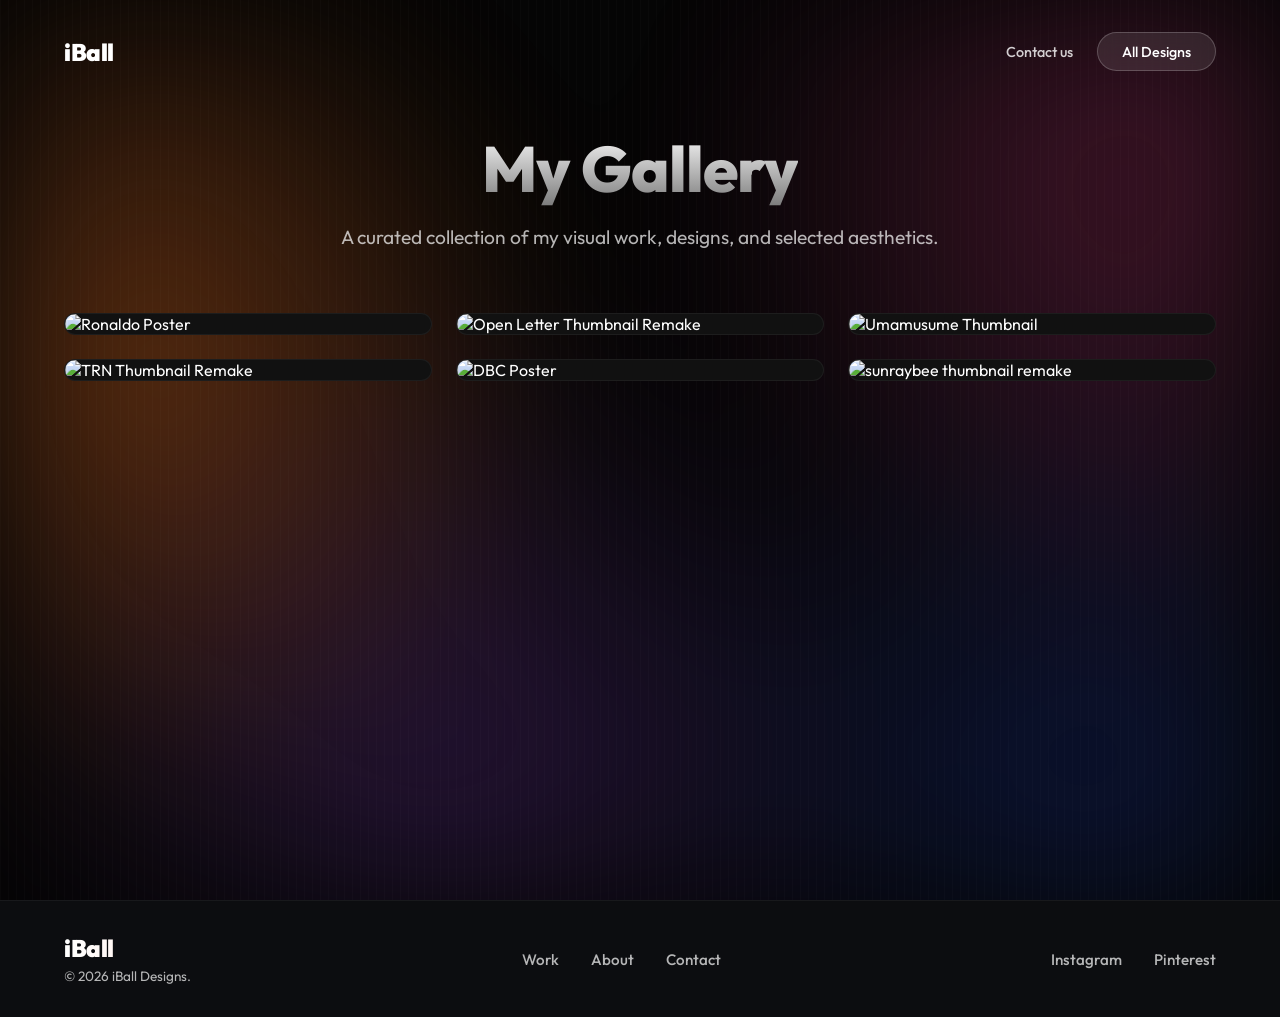
==== commit 0ab0622d: "Update website contents" ====
--- a/Website/gallery.html
+++ b/Website/gallery.html
@@ -13,6 +13,11 @@
 </head>
 
 <body>
+    <!-- Loading Screen -->
+    <div id="loading-screen" class="loading-screen">
+        <div class="spinner"></div>
+    </div>
+
     <!-- Navbar -->
     <nav class="navbar">
         <a href="index.html" class="logo" style="color: white; text-decoration: none;">iBall</a>
@@ -47,6 +52,9 @@
             <div class="bento-item">
                 <img src="https://i.ibb.co/jkb76z9B/Umamusume-tn.webp" alt="Umamusume Thumbnail">
             </div>
+            <div class="bento-item">
+                <img src="https://i.ibb.co/YBrjQgLb/sunraybee-thumbnail-remake.webp" alt="sunraybee thumbnail remake">
+            </div>
         </div>
     </section>
 
--- a/Website/theme.css
+++ b/Website/theme.css
@@ -25,6 +25,41 @@
     background-color: #050505;
     position: relative;
     z-index: 0;
+}
+
+/* Loading Screen */
+.loading-screen {
+    position: fixed;
+    top: 0;
+    left: 0;
+    width: 100%;
+    height: 100%;
+    background-color: #050505;
+    display: flex;
+    justify-content: center;
+    align-items: center;
+    z-index: 9999;
+    transition: opacity 0.6s ease, visibility 0.6s ease;
+}
+
+.loading-screen.hidden {
+    opacity: 0;
+    visibility: hidden;
+}
+
+.spinner {
+    width: 40px;
+    height: 40px;
+    border: 3px solid rgba(255, 255, 255, 0.1);
+    border-radius: 50%;
+    border-top-color: #ffffff;
+    animation: spin 1s ease-in-out infinite;
+}
+
+@keyframes spin {
+    to {
+        transform: rotate(360deg);
+    }
 }
 
 /* Cloudy Gradient Reveals */
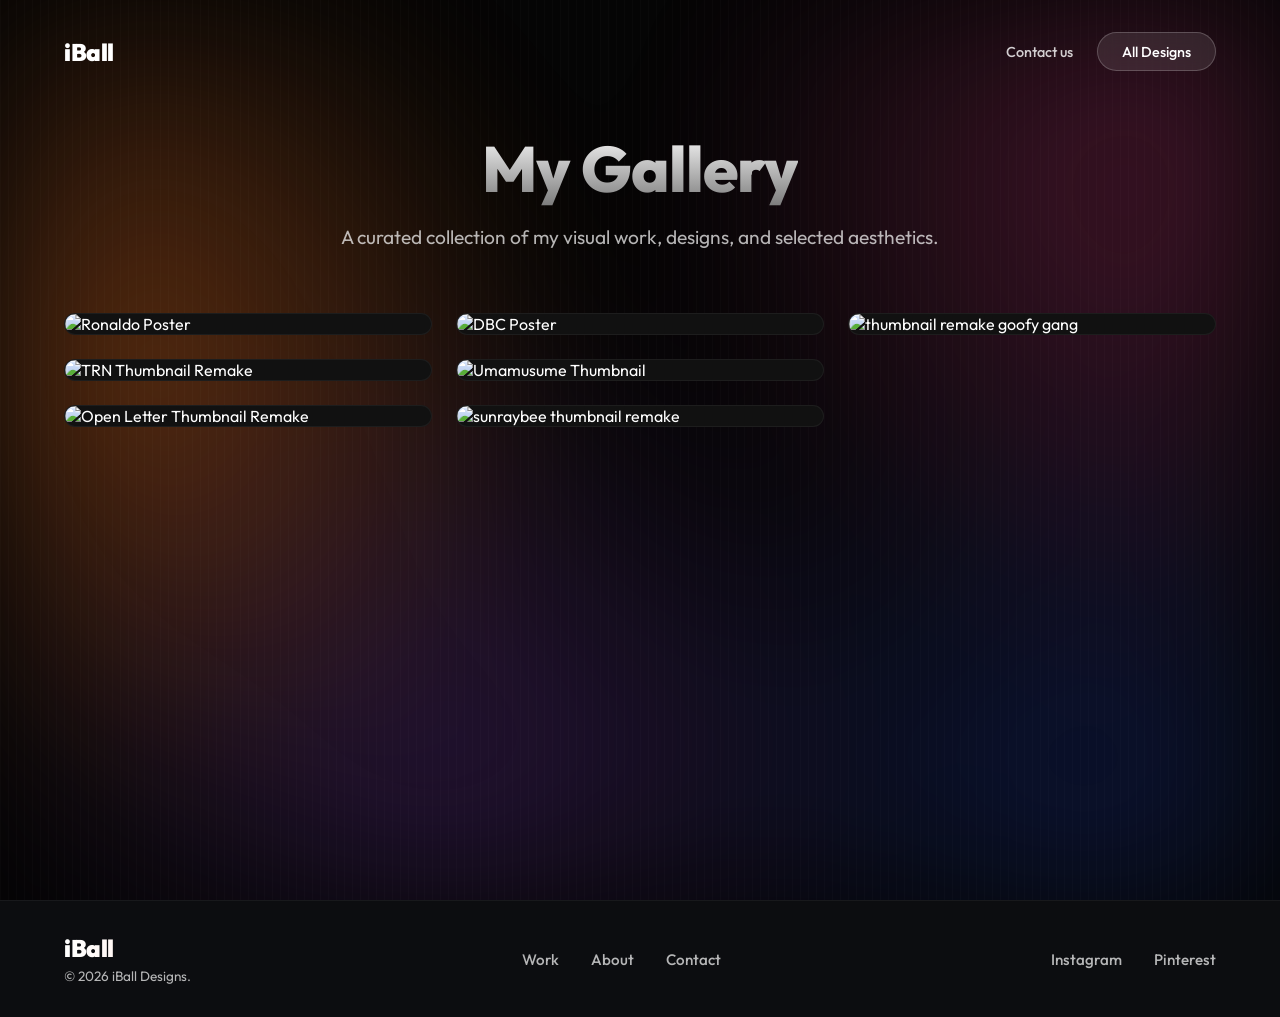
==== commit c0a11722: "Update website indexing and gallery content" ====
--- a/Website/gallery.html
+++ b/Website/gallery.html
@@ -55,6 +55,10 @@
             <div class="bento-item">
                 <img src="https://i.ibb.co/YBrjQgLb/sunraybee-thumbnail-remake.webp" alt="sunraybee thumbnail remake">
             </div>
+            <div class="bento-item">
+                <img src="https://i.ibb.co/fGMYRR4R/thumbnail-remake-goofy-gang.webp" alt="thumbnail remake goofy gang"
+                    border="0">
+            </div>
         </div>
     </section>
 
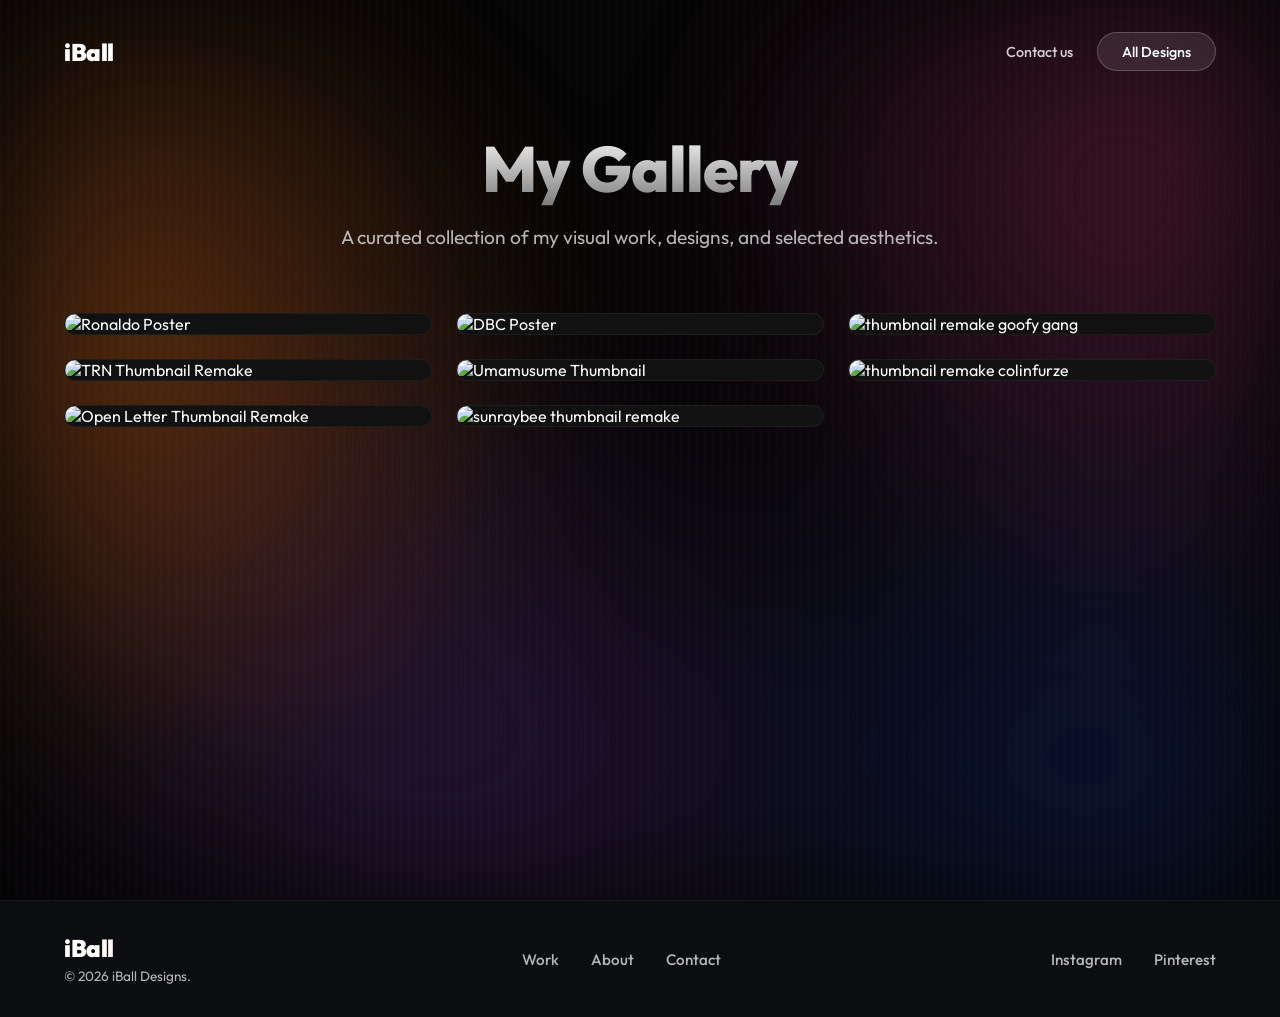
==== commit 02166c7e: "Update gallery content" ====
--- a/Website/gallery.html
+++ b/Website/gallery.html
@@ -59,6 +59,9 @@
                 <img src="https://i.ibb.co/fGMYRR4R/thumbnail-remake-goofy-gang.webp" alt="thumbnail remake goofy gang"
                     border="0">
             </div>
+            <div class="bento-item">
+                <img src="https://i.ibb.co/k75Ym4T/thumbnail-remake-colinfurze.webp" alt="thumbnail remake colinfurze" border="0">
+            </div>
         </div>
     </section>
 
